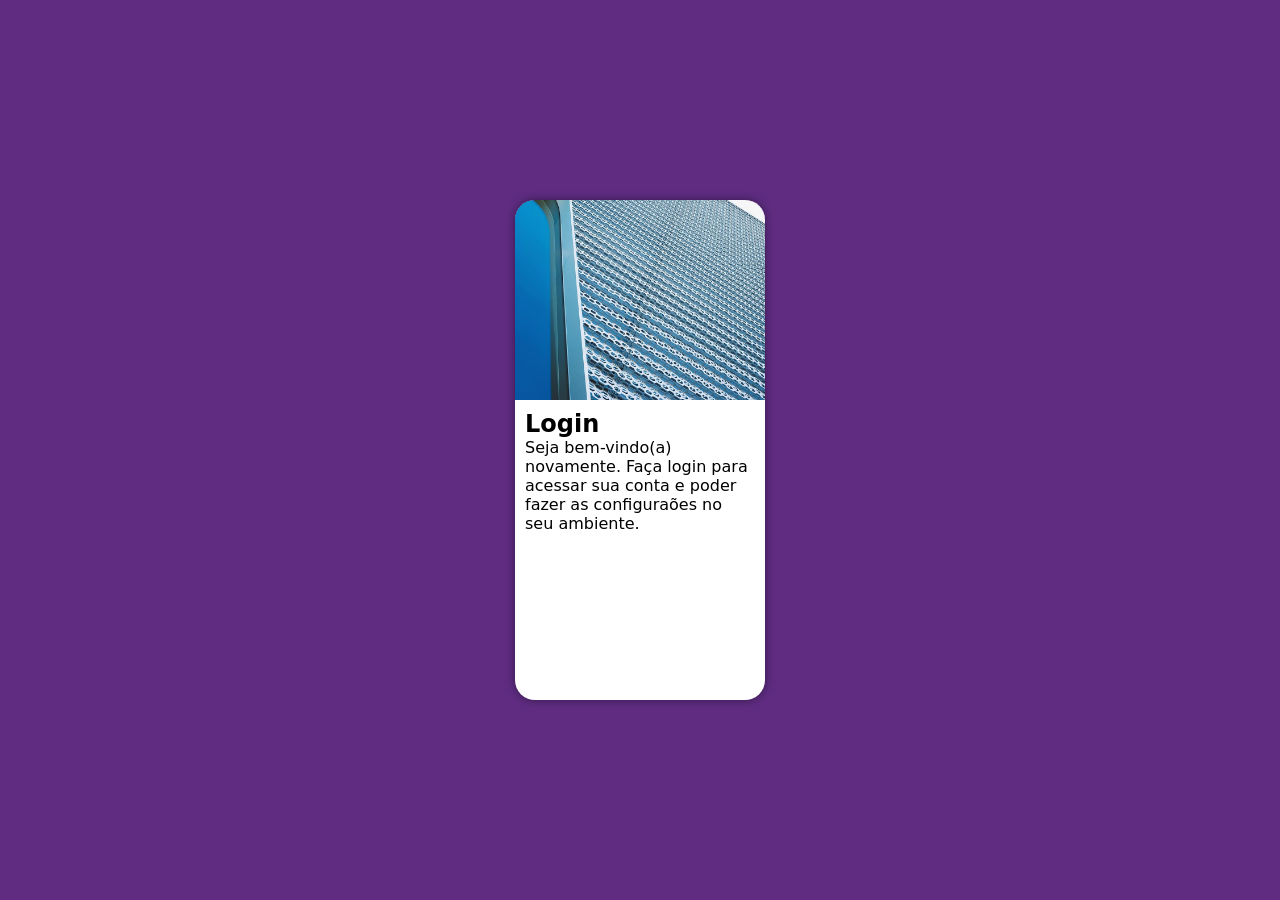
==== index.html @ c2c6148d "new" ====
<!DOCTYPE html>
<html lang="pt-br">
<head>
    <meta charset="UTF-8">
    <meta name="viewport" content="width=device-width, initial-scale=1.0">
    <title>Login</title>
    <link rel="stylesheet" href="estilos/style.css">
</head>
<body>
    <main>
        <section id="login">
            <div id="imagem">
                <!-- Aqui vai a imagem nas CSS -->
            </div>
            <div id="formulario">
                <h1>Login</h1>
                <p>Seja bem-vindo(a) novamente. Faça login para acessar sua conta e poder fazer as configuraões no seu ambiente.</p>
            </div>
            <form action="login.php" method="post">

            </form>
        </section>
    </main>
</body>
</html>
---- estilos/style.css ----
@charset "UTF-8";

/* 
Paleta de cores:
verde: #49a09d
lilas: #5f2c82
*/

* {
    font-family: system-ui, -apple-system, BlinkMacSystemFont, 'Segoe UI', Roboto, Oxygen, Ubuntu, Cantarell, 'Open Sans', 'Helvetica Neue', sans-serif;
    margin: 0px;
    padding: 0px;
    box-sizing: border-box;
}

html, body {
    background-color: #5f2c82;
    height: 100vh;
    width: 100vw;
}

main {
    height: 100vh;
    width: 100vw;
    position: relative;
}

section#login {
    position: absolute;
    top: 50%;
    left: 50%;
    transform: translate(-50%, -50%);
    overflow: hidden;

    background-color: white;
    width: 250px;
    height: 500px;
    border-radius: 20px;
    box-shadow: 0px 0px 10px rgba(0, 0, 0, 0.450);
}

section#login > div#imagem {
    display: block;
    background: #5f2c82 url(../imagens/metal.jpg) no-repeat;
    background-size: cover;
    background-position: left bottom;
    height: 200px;
}

section#login > div#formulario {
    display: block;
    padding: 10px;
}
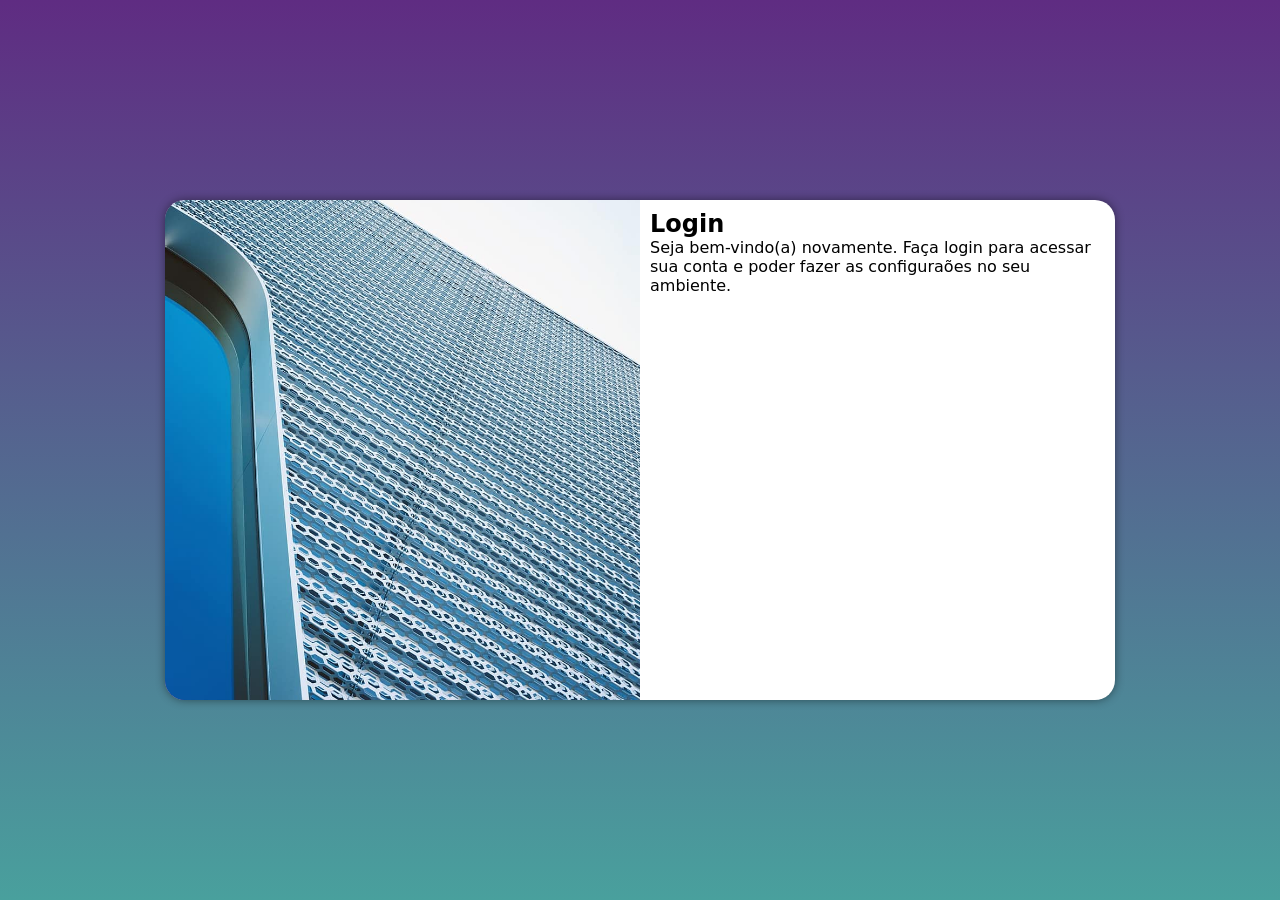
==== commit 98e8e5a3: "media query telas" ====
--- a/index.html
+++ b/index.html
@@ -5,6 +5,7 @@
     <meta name="viewport" content="width=device-width, initial-scale=1.0">
     <title>Login</title>
     <link rel="stylesheet" href="estilos/style.css">
+    <link rel="stylesheet" href="estilos/media-query.css">
 </head>
 <body>
     <main>
--- a/estilos/style.css
+++ b/estilos/style.css
@@ -37,6 +37,8 @@
     height: 500px;
     border-radius: 20px;
     box-shadow: 0px 0px 10px rgba(0, 0, 0, 0.450);
+    transition: width .3s height .3s;
+    transition-timing-function: ease;
 }
 
 section#login > div#imagem {
--- a/estilos/media-query.css
+++ b/estilos/media-query.css
@@ -0,0 +1,57 @@
+@charset "UTF-8";
+
+/* Typical Device Breakpoints 
+-----------------------------
+Pequenas telas: 0px - 600px
+Celular: 600px - 768px
+Tablet: 768px - 992px
+Desktop: 992px - 1200px
+Grandes telas: Acima de 1200px 
+*/
+
+@media screen and (min-width: 768px) and (max-width: 992px) {
+    body {
+        background-image: linear-gradient(to top, #49a09d, #5f2c82);
+    }
+    
+    section#login {
+        width: 80vw;
+    }
+
+    section#login > div#imagem {
+        float: left;
+        width: 30%;
+        height: 100%;
+    }
+
+    section#login > div#formulario {
+        float: right;
+        width: 70%;
+        
+    }
+}
+
+@media screen and (min-width: 992px) {
+    body {
+        background-image: linear-gradient(to top, #49a09d, #5f2c82);
+    }
+
+    section#login {
+        width: 950px;
+    }
+
+    section#login > div#imagem {
+        float: left;
+        width: 50%;
+        height: 100%;
+    }
+
+    section#login > div#formulario {
+        float: right;
+        width: 50%;
+    }
+}
+
+/* @media screen and (min-width: 1200px) {
+    
+} */
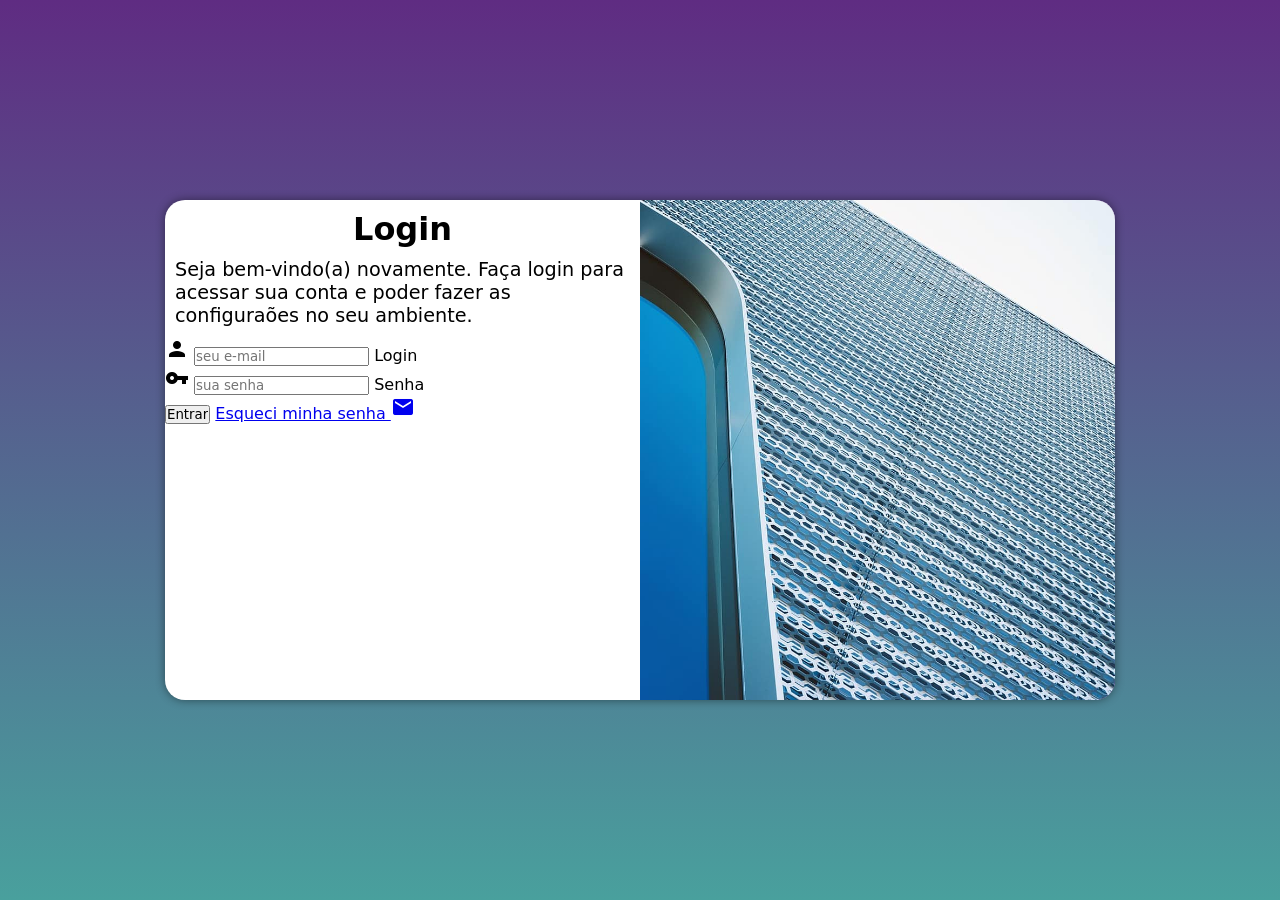
==== commit c9f88fd3: "formulario" ====
--- a/index.html
+++ b/index.html
@@ -4,6 +4,7 @@
     <meta charset="UTF-8">
     <meta name="viewport" content="width=device-width, initial-scale=1.0">
     <title>Login</title>
+    <link href="https://fonts.googleapis.com/icon?family=Material+Icons" rel="stylesheet">
     <link rel="stylesheet" href="estilos/style.css">
     <link rel="stylesheet" href="estilos/media-query.css">
 </head>
@@ -17,8 +18,19 @@
                 <h1>Login</h1>
                 <p>Seja bem-vindo(a) novamente. Faça login para acessar sua conta e poder fazer as configuraões no seu ambiente.</p>
             </div>
-            <form action="login.php" method="post">
-
+            <form action="login.php" method="post" autocomplete="on">
+                <div class="campo">
+                    <span class="material-icons">person</span>
+                    <input type="email" name="login" id="ilogin" placeholder="seu e-mail" autocomplete="email" required maxlength="30">
+                    <label for="ilogin">Login</label>
+                </div>
+                <div class="campo">
+                    <span class="material-icons">vpn_key</span>
+                    <input type="password" name="senha" id="isenha" placeholder="sua senha" autocomplete="current-password" required minlength="8" maxlength="20">
+                    <label for="isenha">Senha</label>
+                </div>
+                <input type="submit" value="Entrar">
+                <a href="esqueci.html">Esqueci minha senha <span class="material-icons">mail</span></a>
             </form>
         </section>
     </main>
--- a/estilos/style.css
+++ b/estilos/style.css
@@ -52,4 +52,13 @@
 section#login > div#formulario {
     display: block;
     padding: 10px;
+}
+
+div#formulario > h1 {
+    text-align: center;
+    margin-bottom: 10px;
+}
+
+div#formulario > p{
+    font-size: 0.8em;
 }
--- a/estilos/media-query.css
+++ b/estilos/media-query.css
@@ -41,17 +41,21 @@
     }
 
     section#login > div#imagem {
-        float: left;
+        float: right;
         width: 50%;
         height: 100%;
     }
 
     section#login > div#formulario {
-        float: right;
+        float: left;
         width: 50%;
     }
-}
 
-/* @media screen and (min-width: 1200px) {
-    
-} */+    div#formulario > h1 {
+        font-size: 2em;
+    }
+
+    div#formulario > p {
+        font-size: 1.2em;
+    }
+}
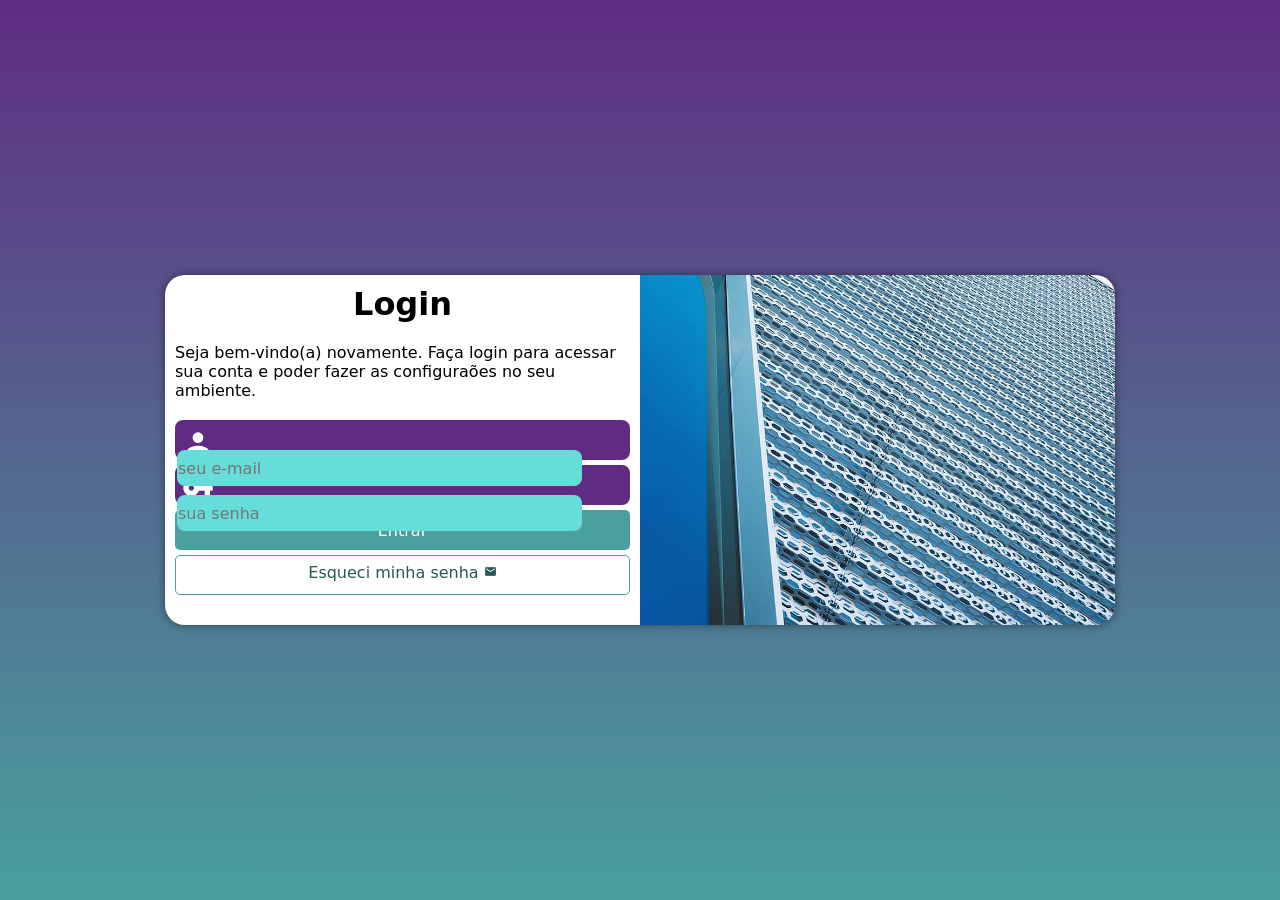
==== commit 3bd95d48: "versão final" ====
--- a/index.html
+++ b/index.html
@@ -17,21 +17,21 @@
             <div id="formulario">
                 <h1>Login</h1>
                 <p>Seja bem-vindo(a) novamente. Faça login para acessar sua conta e poder fazer as configuraões no seu ambiente.</p>
-            </div>
-            <form action="login.php" method="post" autocomplete="on">
-                <div class="campo">
-                    <span class="material-icons">person</span>
-                    <input type="email" name="login" id="ilogin" placeholder="seu e-mail" autocomplete="email" required maxlength="30">
-                    <label for="ilogin">Login</label>
-                </div>
-                <div class="campo">
-                    <span class="material-icons">vpn_key</span>
-                    <input type="password" name="senha" id="isenha" placeholder="sua senha" autocomplete="current-password" required minlength="8" maxlength="20">
-                    <label for="isenha">Senha</label>
-                </div>
-                <input type="submit" value="Entrar">
-                <a href="esqueci.html">Esqueci minha senha <span class="material-icons">mail</span></a>
-            </form>
+                <form action="login.php" method="post" autocomplete="on">
+                    <div class="campo">
+                        <i class="material-icons">person</i>
+                        <input type="email" name="login" id="ilogin" placeholder="seu e-mail" autocomplete="email" required maxlength="30">
+                        <label for="ilogin">Login</label>
+                    </div>
+                    <div class="campo">
+                        <i class="material-icons">vpn_key</i>
+                        <input type="password" name="senha" id="isenha" placeholder="sua senha" autocomplete="current-password" required minlength="8" maxlength="20">
+                        <label for="isenha">Senha</label>
+                    </div>
+                    <input type="submit" value="Entrar">
+                    <a href="esqueci.html" class="botao">Esqueci minha senha <i class="material-icons" >mail</i></a>
+                </form>
+            </div>    
         </section>
     </main>
 </body>
--- a/estilos/style.css
+++ b/estilos/style.css
@@ -29,7 +29,6 @@
     position: absolute;
     top: 50%;
     left: 50%;
-    transform: translate(-50%, -50%);
     overflow: hidden;
 
     background-color: white;
@@ -37,6 +36,8 @@
     height: 500px;
     border-radius: 20px;
     box-shadow: 0px 0px 10px rgba(0, 0, 0, 0.450);
+
+    transform: translate(-50%, -50%);
     transition: width .3s height .3s;
     transition-timing-function: ease;
 }
@@ -61,4 +62,81 @@
 
 div#formulario > p{
     font-size: 0.8em;
+}
+
+form > div.campo {
+    background-color: #5f2c82;
+    border: 2px solid #5f2c82;
+    display: block;
+    width: 100%;
+    height: 40px;
+    border-radius: 8px;
+    margin: 5px 0px;
+}
+
+div.campo > label {
+    display: none;
+}
+
+div.campo > i {
+    color: white;
+    /* background-color: black; */
+    font-size: 2em;
+    height: 40px;
+    padding: 5px;
+}
+
+div.campo > input {
+    background-color: #67ddd9;
+    font-size: 1em;
+    width: calc(100% - 46.4px);
+    height: 100%;
+    border: 0px;
+    border-radius: 8px;
+    padding: 1px;
+    transform: translateY(-13px);
+}
+
+div.campo > input:focus-within {
+    background-color: white;
+    border: none;
+}
+
+form > input[type=submit] {
+    display: block;
+    font-size: 1em;
+    width: 100%;
+    height: 40px;
+    background-color: #49a09d;
+    color: white;
+    border: none;
+    border-radius: 5px;
+    cursor: pointer;
+}
+
+form > input[type=submit]:hover {
+    background-color: #285755;
+}
+
+form >a.botao {
+    display: block;
+    text-align: center;
+    font-size: 1em;
+    width: 100%;
+    height: 40px;
+    padding-top: 7px;
+    margin-top: 5px;
+    color: #285755;
+    background-color: white;
+    border: 1px solid #49a09d;
+    border-radius: 5px;
+    text-decoration: none;
+}
+
+form > a.botao:hover {
+    background-color: #68e2de;
+}
+
+form > a.botao > i {
+    font-size: 0.8em;
 }
--- a/estilos/media-query.css
+++ b/estilos/media-query.css
@@ -10,12 +10,14 @@
 */
 
 @media screen and (min-width: 768px) and (max-width: 992px) {
+    /* CONFIGURAÇÃO PARA TABLET */
     body {
         background-image: linear-gradient(to top, #49a09d, #5f2c82);
     }
     
     section#login {
         width: 80vw;
+        height: 280px;
     }
 
     section#login > div#imagem {
@@ -32,12 +34,14 @@
 }
 
 @media screen and (min-width: 992px) {
+    /* CONFIGURAÇÃO PARA TELAS GRANDES */
     body {
         background-image: linear-gradient(to top, #49a09d, #5f2c82);
     }
 
     section#login {
         width: 950px;
+        height: 350px;
     }
 
     section#login > div#imagem {
@@ -56,6 +60,7 @@
     }
 
     div#formulario > p {
-        font-size: 1.2em;
+        font-size: 1em;
+        margin: 20px 0px;
     }
 }
